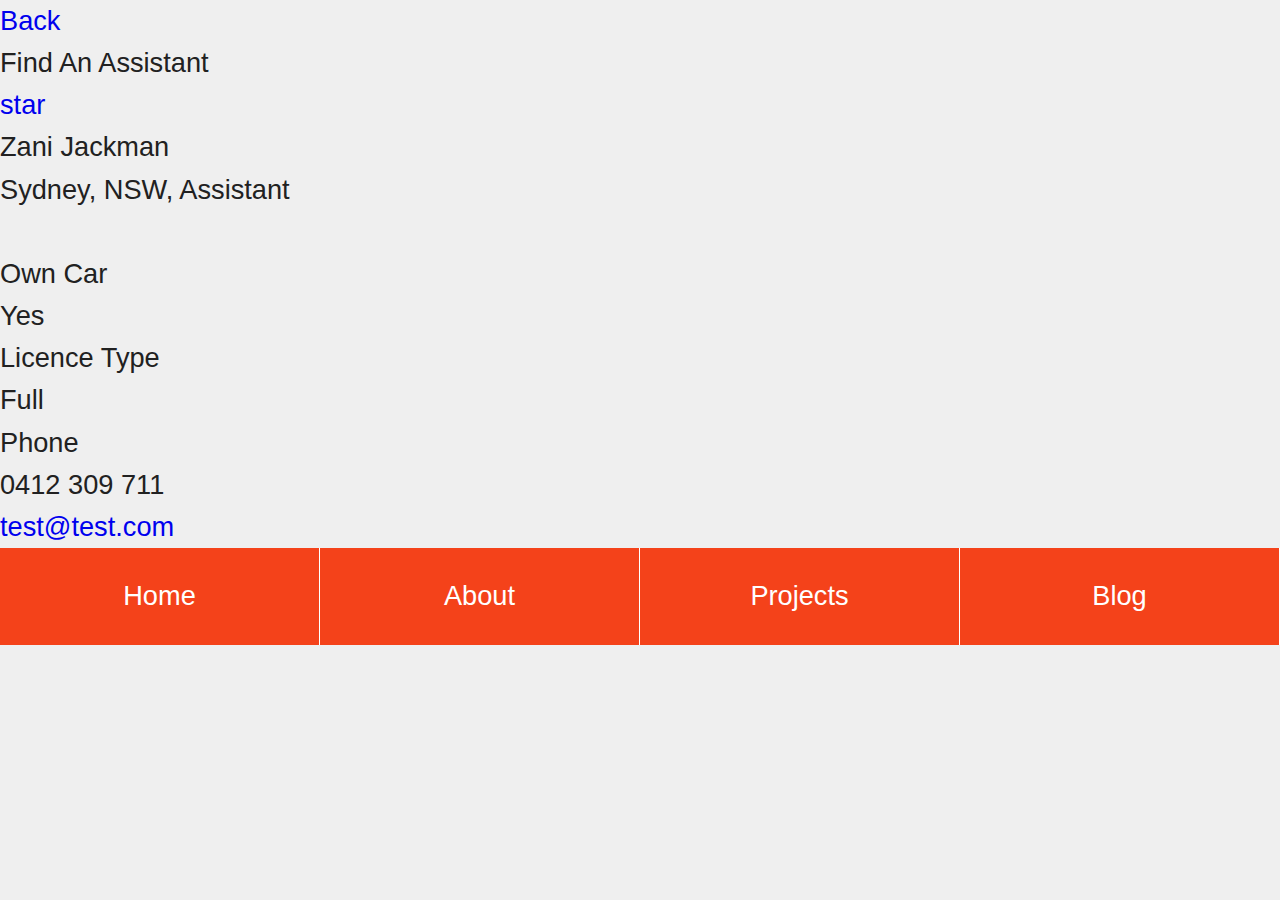
==== assistant-profile.html @ 3548b60d "build" ====
<!DOCTYPE html>
<html>
<head>
<title>ACMP</title>
<link href="css/main.css" rel="stylesheet" type="text/css" media="all" />




<!--     <meta name="viewport" content="width=device-width,initial-scale=1"> -->
    <link rel="stylesheet" href="css/responsive-nav.css">
    <script src="js/responsive-nav.js"></script>





</head>
<body>

<div class="main">
<div class="main-inner">
<div class="page">
<div class="page-inner">







<header>
<a href="#">Back</a>
<h1>Find An Assistant</h1>
</header>




<article class="assistant-profile">

<header>
<a href="#">star</a>
<h1>Zani Jackman</h1>
<h2>Sydney, NSW, Assistant</h2>
</header>

<div class="profile">
<div class="profile-pic">
<img src="">
</div>
<div class="profile-info">
<h3>Own Car</h3>
<p>Yes</p>
<h3>Licence Type</h3>
<p>Full</p>
<h3>Phone</h3>
<p>0412 309 711</p>
<a href="mailto:test@test.com">test@test.com</a>
</div>
</div>

</article>









<footer>
    <div id="nav">
      <ul>
        <li><a href="#">Home</a></li>
        <li><a href="#">About</a></li>
        <li><a href="#">Projects</a></li>
        <li><a href="#">Blog</a></li>
      </ul>
    </div>

    <script>
      var navigation = responsiveNav("#nav", {
        animate: true,        // Boolean: Use CSS3 transitions, true or false
        transition: 400,      // Integer: Speed of the transition, in milliseconds
        label: "Menu",        // String: Label for the navigation toggle
        insert: "after",      // String: Insert the toggle before or after the navigation
        customToggle: "",     // Selector: Specify the ID of a custom toggle
        openPos: "relative",  // String: Position of the opened nav, relative or static
        jsClass: "js",        // String: 'JS enabled' class which is added to <html> el
        init: function(){},   // Function: Init callback
        open: function(){},   // Function: Open callback
        close: function(){}   // Function: Close callback
      });
    </script>
</footer>






</div><!-- end page-inner -->
</div><!-- end page -->
</div><!-- end main-inner -->
</div><!-- end main -->







</body>
<html>
---- css/main.css ----
/*====================================================
* Filename: main.css
* Website: ACMP
* Author: Janaka De Silva
* Date Created: 12/JUN/2013
* Media: All
*------------------------------------------------------
* Description
*------------------------------------------------------
* Colours:
* Background       	-   Image
* Link             	-   Main Nav - #ffffff
* Normal Content 	- 	#fe0000
* Side Bar 			- 	#fe0000
*
* Link Hover       	-   Main Nav - #ffffff (no change)
* Normal Content 	- 	#fe0000 (no change)
* Side Bar 			- 	#fe0000
*
* Link Active      	-   Main Nav - css3 red
*
*------------------------------------------------------
* Layout Styles Index
*------------------------------------------------------
css reset
html elements
layout
template
----logo
----header-widgets
----main-nav
----secondary-nav
----login-form
----testimonial
----banner-post-a-job
----banner-post-your-resume
----contact-form
----site-map
----footer-contact
page
----home
--------flexslider
--------quick-callouts
--------login
--------hero-unit
--------callouts
--------partners-and-sponsors
----career-center
--------search-level-two
--------search-result
--------search-pager
--------tabs
----audit-library
--------hospital-search-form
--------hospital-search-result
======================================================*/
/*-----css reset-----*/
html,body,div,span,object,iframe,h1,h2,h3,h4,h5,h6,p,blockquote,pre,a,abbr,acronym,address,code,del,dfn,em,img,q,dl,dt,dd,ol,ul,li,fieldset,form,label,legend,table,caption,tbody,tfoot,thead,tr,th,td{margin:0;padding:0;border:0;font-weight:inherit;font-style:inherit;font-size:inherit;font-family:inherit;vertical-align:baseline;list-style-type:none;text-decoration:none;}
article,aside,figure,figure img,figcaption,hgroup,footer,header,nav,section,video,object{display:block;}
/*-----html elements-----*/
html{font-size:170%;color:#212121;font-family:'Karla',sans-serif;}
body{background:none no-repeat scroll 0 0 #efefef;font-size:1em;line-height:1.55em;}
/*h1{font-family:"Ubuntu",sans-serif;font-weight:700;font-size:1.714em;line-height:2.286em;text-transform:capitalize;margin:0;padding:2px 0 2px 25px;}
h2{font-size:1.429em;line-height:1.714em;border-bottom:1px solid #cccccc;margin:0;padding:0;}
h3,h4,h5,h6{font-size:1.429em;line-height:1.714em;}
p{line-height:1.47em;margin:0 0 18px;padding:0;}
a{color:#fe0000;cursor:pointer;outline:medium none;text-decoration:underline;}
a:hover,a:focus{text-decoration:none;}
ul{margin:0;padding:0 20px;}
ul li{list-style:none outside none;margin:0;padding:0 0 0 10px;}
input[type="text"]{border:1px solid #999999;border-radius:7px;float:left;padding:7px;width:171px;}
form input[type="submit"]{cursor:pointer;}*/
/*-----layout-----*/


/*-----template-----*/



















#nav ul {
  margin: 0;
  padding: 0;
  width: 100%;
  display: block;
  list-style: none;
}

#nav li {
  width: 100%;
  display: block;
}

.js #nav {
  clip: rect(0 0 0 0);
  max-height: 0;
  position: absolute;
  display: block;
  overflow: hidden;
  zoom: 1;
}

#nav.opened {
  max-height: 9999px;
}


@media screen and (min-width: 40em) {
  .js #nav {
    position: relative;
  }
  .js #nav.closed {
    max-height: none;
  }
  #nav-toggle {
    display: none;
  }
}




















a.logo {
  background: url("../images/logo-acmp.png") no-repeat scroll 0 0 transparent;
  display: block;
  height: 118px;
  margin: 0 auto;
  padding: 0;
  text-align: center;
  text-indent: -9999em;
  width: 469px;
}
a.logo h1 {
  margin: 0;
  padding: 0;
}


a.find-photographer {
  background: url("../images/bg-home-big-links.png") no-repeat scroll 20px center #EE1C2E;
  border-radius: 30px 30px 30px 30px;
  display: block;
  line-height: 127px;
  padding: 0 0 0 120px;

}

a.find-photographer span {
  background: url("../images/btn-find-a-photographer.png") no-repeat scroll 0 0 transparent;
  float: right;
  height: 127px;
  width: 136px;
}




a.find-assistant {
  background: url("../images/bg-home-big-links.png") no-repeat scroll 20px center #fb5e1a;
  border-radius: 30px 30px 30px 30px;
  display: block;
  line-height: 127px;
  padding: 0 0 0 120px;
}

a.find-assistant span {
  background: url("../images/btn-find-an-assistant.png") no-repeat scroll 0 0 transparent;
  float: right;
  height: 127px;
  width: 136px;
}







.today-photographer {

}
.today-photographer h2 {
	text-align: center;
}
.today-photographer a {

}
.today-photographer a img {
display: block;
margin: 0 auto;
}
---- css/responsive-nav.css ----
/* ------------------------------------------
  DEMO PAGE'S STYLES
--------------------------------------------- */
/*body, div,
h1, h2, h3, h4, h5, h6,
p, blockquote, pre, dl, dt, dd, ol, ul, li, hr,
fieldset, form, label, legend, th, td,
article, aside, figure, footer, header, hgroup, menu, nav, section,
summary, hgroup {
  margin: 0;
  padding: 0;
  border: 0; 
}

a:active,
a:hover {
  outline: 0;
}*/

@-webkit-viewport { width: device-width; }
@-moz-viewport { width: device-width; }
@-ms-viewport { width: device-width; }
@-o-viewport { width: device-width; }
@viewport { width: device-width; }

/*body {
  -webkit-text-size-adjust: 100%;
  -ms-text-size-adjust: 100%;
  text-size-adjust: 100%;
  color: #37302a;
  background: #fff;
  font: normal 100%/1.4 sans-serif;
}*/

#nav,
#nav * {
  -moz-box-sizing: border-box;
  -webkit-box-sizing: border-box;
  box-sizing: border-box;
}

#nav,
#nav ul {
  list-style: none;
  width: 100%;
  float: left;
}

#nav li {
  float: left;
  width: 100%;
}

@media screen and (min-width: 40em) {
  #nav li {
    width: 25%;
    *width: 24.9%; /* IE7 Hack */
    _width: 19%; /* IE6 Hack */
  }
}

#nav a {
  color: #fff;
  text-decoration: none;
  width: 100%;
  background: #f4421a;
  border-bottom: 1px solid white;
  padding: 0.7em 1em;
  float: left;
}

@media screen and (min-width: 40em) {
  #nav a {
    margin: 0;
    padding: 1em;
    float: left;
    text-align: center;
    border-bottom: 0;
    border-right: 1px solid white;
  }
}

#nav ul ul a {
  background: #ca3716;
  padding-left: 2em;
}

@media screen and (min-width: 40em) {
  #nav ul ul a {
    display: none;
  }
}

#nav-toggle {
  -webkit-touch-callout: none;
  -webkit-user-select: none;
  -moz-user-select: none;
  -ms-user-select: none;
  user-select: none;
  width: 70px;
  height: 55px;
  float: right;
  text-indent: -9999px;
  overflow: hidden;
  background: #f4421a url("../images/responsive-nav-hamburger.gif") no-repeat 50% 33%;
}

@media screen and (-webkit-min-device-pixel-ratio: 1.3), screen and (min--moz-device-pixel-ratio: 1.3), screen and (-o-min-device-pixel-ratio: 2 / 1), screen and (min-device-pixel-ratio: 1.3), screen and (min-resolution: 192dpi), screen and (min-resolution: 2dppx) {
  #nav-toggle {
    background-image: url("../images/responsive-nav-hamburger-retina.gif");
    -webkit-background-size: 100px 100px;
    -moz-background-size: 100px 100px;
    -o-background-size: 100px 100px;
    background-size: 100px 100px;
  }
}
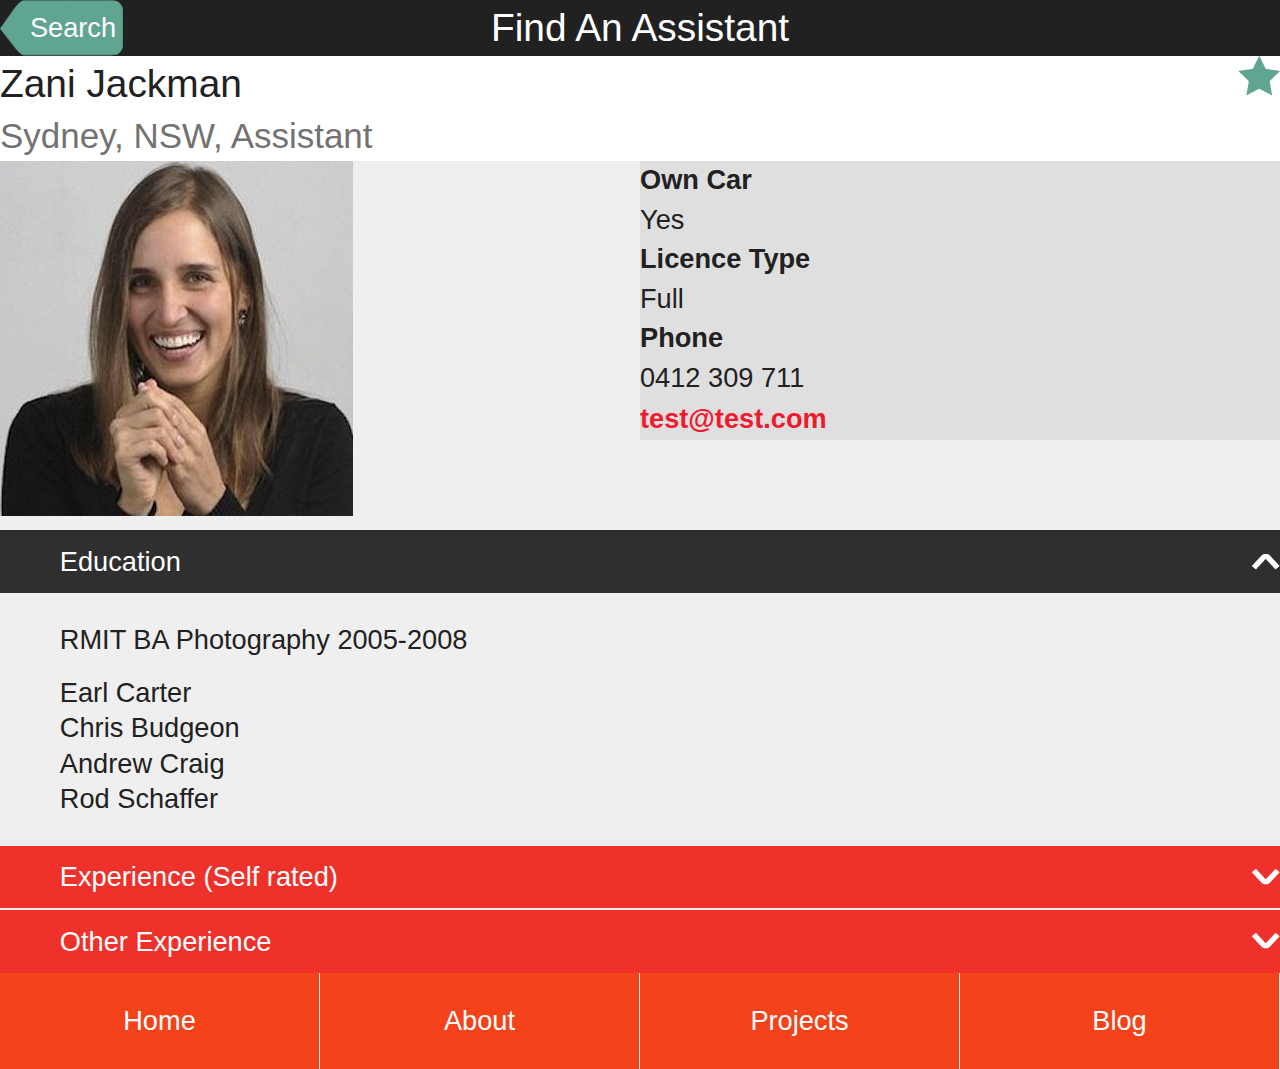
==== commit dc2e7c1e: "assistant-profile" ====
--- a/assistant-profile.html
+++ b/assistant-profile.html
@@ -12,6 +12,15 @@
     <script src="js/responsive-nav.js"></script>
 
 
+
+	<link href="jqueryui/css/no-theme/jquery-ui-1.10.3.custom.css" rel="stylesheet">
+	<script src="jqueryui/js/jquery-1.9.1.js"></script>
+	<script src="jqueryui/js/jquery-ui-1.10.3.custom.js"></script>
+	<script>
+	$(function() {
+		$( "#accordion" ).accordion();
+	});
+	</script>
 
 
 
@@ -29,10 +38,14 @@
 
 
 
-<header>
-<a href="#">Back</a>
+<header class="header-nav">
+<a href="#">Search</a>
 <h1>Find An Assistant</h1>
 </header>
+
+
+
+
 
 
 
@@ -40,14 +53,14 @@
 <article class="assistant-profile">
 
 <header>
-<a href="#">star</a>
+<a class="profile-star" href="#">star</a>
 <h1>Zani Jackman</h1>
 <h2>Sydney, NSW, Assistant</h2>
 </header>
 
 <div class="profile">
 <div class="profile-pic">
-<img src="">
+<img src="images/test/profile-pic.jpg">
 </div>
 <div class="profile-info">
 <h3>Own Car</h3>
@@ -57,6 +70,44 @@
 <h3>Phone</h3>
 <p>0412 309 711</p>
 <a href="mailto:test@test.com">test@test.com</a>
+</div>
+</div>
+
+
+<div class="profile-bio">
+<div id="accordion">
+
+	<h3>Education</h3>
+	<div class="education">
+<p>RMIT BA Photography 2005-2008</p>
+<ul>
+<li>Earl Carter</li>
+<li>Chris Budgeon</li>
+<li>Andrew Craig</li>
+<li>Rod Schaffer</li>
+</ul>
+	</div>
+	<h3>Experience (Self rated)</h3>
+	<div class="experience">
+<p><strong>Camera Equipment</strong><p>
+<ul>
+<li class=""><p>Nikon</p><ul><li><a class="one" href="#">1</a></li><li><a class="two" href="#">2</a></li><li><a class="three" href="#">3</a></li><li><a class="four" href="#">4</a></li></ul></li>
+<li class=""><p>Hasselblad</p><ul><li><a class="one" href="#">1</a></li><li><a class="two" href="#">2</a></li><li><a class="three" href="#">3</a></li><li><a class="four" href="#">4</a></li></ul></li>
+<li class=""><p>Canon</p><ul><li><a class="one" href="#">1</a></li><li><a class="two" href="#">2</a></li><li><a class="three" href="#">3</a></li><li><a class="four" href="#">4</a></li></ul></li>
+</ul>
+<p><strong>Software</strong><p>
+<ul>
+<li class=""><p>Photoshop</p><ul><li><a class="one" href="#">1</a></li><li><a class="two" href="#">2</a></li><li><a class="three" href="#">3</a></li><li><a class="four" href="#">4</a></li></ul></li>
+<li class=""><p>Lightroom</p><ul><li><a class="one" href="#">1</a></li><li><a class="two" href="#">2</a></li><li><a class="three" href="#">3</a></li><li><a class="four" href="#">4</a></li></ul></li>
+</ul>
+	</div>
+	<h3>Other Experience</h3>
+	<div class="other-experience">
+<p><strong>Lighting Equipment</strong></p>
+<p>Profoto, Nikon CLS, Elinchrom, Canon, Broncolor, Bowens, Speedlights/Strobists</p>
+<p><strong>Computer Equipment</strong></p>
+	</div>
+
 </div>
 </div>
 
--- a/css/main.css
+++ b/css/main.css
@@ -60,16 +60,18 @@
 /*-----html elements-----*/
 html{font-size:170%;color:#212121;font-family:'Karla',sans-serif;}
 body{background:none no-repeat scroll 0 0 #efefef;font-size:1em;line-height:1.55em;}
-/*h1{font-family:"Ubuntu",sans-serif;font-weight:700;font-size:1.714em;line-height:2.286em;text-transform:capitalize;margin:0;padding:2px 0 2px 25px;}
-h2{font-size:1.429em;line-height:1.714em;border-bottom:1px solid #cccccc;margin:0;padding:0;}
-h3,h4,h5,h6{font-size:1.429em;line-height:1.714em;}
-p{line-height:1.47em;margin:0 0 18px;padding:0;}
-a{color:#fe0000;cursor:pointer;outline:medium none;text-decoration:underline;}
-a:hover,a:focus{text-decoration:none;}
-ul{margin:0;padding:0 20px;}
-ul li{list-style:none outside none;margin:0;padding:0 0 0 10px;}
-input[type="text"]{border:1px solid #999999;border-radius:7px;float:left;padding:7px;width:171px;}
-form input[type="submit"]{cursor:pointer;}*/
+
+h1{font-size:1.429em;line-height:1.429em;text-transform:capitalize;margin:0;padding:0;}
+h2{font-size:1.286em;line-height:1.429em;text-transform:capitalize;margin:0;padding:0;}
+h3,h4,h5,h6{font-size:1em;line-height:1.429em;}
+p{line-height:1.47em;margin:0 0 15px;padding:0;}
+
+a{color:#ee1c2e;cursor:pointer;outline:medium none;text-decoration:none;}
+a:hover,a:focus{text-decoration:underline;}
+
+ul{margin:0;padding:0;}
+ul li{list-style:none outside none;margin:0;padding:0;}
+
 /*-----layout-----*/
 
 
@@ -80,9 +82,29 @@
 
 
 
-
-
-
+.header-nav {
+	position: relative;
+	background: #212121;
+	padding: 0;
+	margin: 0;
+}
+.header-nav a {
+  background: url("../images/btn-back.png") no-repeat scroll 0 0 transparent;
+  color: #FFFFFF;
+  left: 0;
+  line-height: 56px;
+  margin: 0;
+  padding: 0 0 0 23px;
+  position: absolute;
+  text-align: center;
+  text-decoration: none;
+  top: 0;
+  width: 100px;
+}
+.header-nav h1 {
+	text-align: center;
+	color: #fff;
+}
 
 
 
@@ -136,19 +158,52 @@
 
 
 
-
-
-
-
-
-
-
-
-
-
-
-
-
+.profile-bio {
+float: left;
+    width: 100%;
+}
+.profile-bio h3 {
+  background: url("../images/accordion-down.png") no-repeat scroll right center #EE322B;
+  color: #FFFFFF;
+}
+.profile-bio h3.ui-state-active {
+  background: url("../images/accordion-up.png") no-repeat scroll right center #302f2f;
+}
+
+.profile-bio div {
+	height: auto !important;
+}
+.profile-bio div ul {}
+.profile-bio div ul li {
+  float: left;
+  width: 100%;
+}
+.profile-bio div ul li p {
+	float: left;
+	width: 30%;
+}
+.profile-bio div ul li ul {
+	float: left;
+}
+.profile-bio div ul li ul li {
+width: auto;
+}
+.profile-bio div ul li ul li a {
+  background: url("../images/accordion-rating-star.png") no-repeat scroll 0 0 transparent;
+  display: block;
+  height: 18px;
+  margin: 0 10px 0 0;
+  padding: 0;
+  text-indent: -9999em;
+  width: 18px;
+}
+
+
+
+
+
+
+/*home*/
 
 
 a.logo {
@@ -160,20 +215,21 @@
   text-align: center;
   text-indent: -9999em;
   width: 469px;
+
 }
 a.logo h1 {
   margin: 0;
   padding: 0;
 }
 
-
 a.find-photographer {
   background: url("../images/bg-home-big-links.png") no-repeat scroll 20px center #EE1C2E;
   border-radius: 30px 30px 30px 30px;
   display: block;
   line-height: 127px;
   padding: 0 0 0 120px;
-
+  color: #ffffff;
+  text-decoration: none;
 }
 
 a.find-photographer span {
@@ -184,14 +240,14 @@
 }
 
 
-
-
 a.find-assistant {
   background: url("../images/bg-home-big-links.png") no-repeat scroll 20px center #fb5e1a;
   border-radius: 30px 30px 30px 30px;
   display: block;
   line-height: 127px;
   padding: 0 0 0 120px;
+  color: #ffffff;
+  text-decoration: none;
 }
 
 a.find-assistant span {
@@ -201,12 +257,6 @@
   width: 136px;
 }
 
-
-
-
-
-
-
 .today-photographer {
 
 }
@@ -224,12 +274,86 @@
 
 
 
-
-
-
-
-
-
-
-
-
+/*assistant profile*/
+.assistant-profile {}
+.assistant-profile header {background: #ffffff;position: relative;}
+.assistant-profile header a.profile-star {
+  background: url("../images/ico-profile-star.png") no-repeat scroll 0 0 transparent;
+  display: block;
+  height: 40px;
+  position: absolute;
+  right: 0;
+  text-indent: -9999em;
+  top: 0;
+  width: 42px;
+}
+.assistant-profile header h1 {}
+.assistant-profile header h2 {color: #737272;}
+
+.assistant-profile .profile {}
+.assistant-profile .profile .profile-pic {
+	float: left;
+	width: 50%;
+}
+.assistant-profile .profile .profile-pic img {}
+.assistant-profile .profile .profile-info {
+	float: left;
+	width: 50%;
+	background: #e0dfdf;
+}
+.assistant-profile .profile .profile-info h3 {font-weight: 700;}
+.assistant-profile .profile .profile-info p {margin: 0;padding:0;}
+.assistant-profile .profile .profile-info a {font-weight: 700;}
+
+
+
+
+
+
+
+
+
+
+
+
+
+
+
+
+
+
+
+
+
+
+
+
+
+
+
+
+
+
+
+
+
+
+
+
+
+
+
+
+
+
+
+
+
+
+
+
+
+
+
+
+
